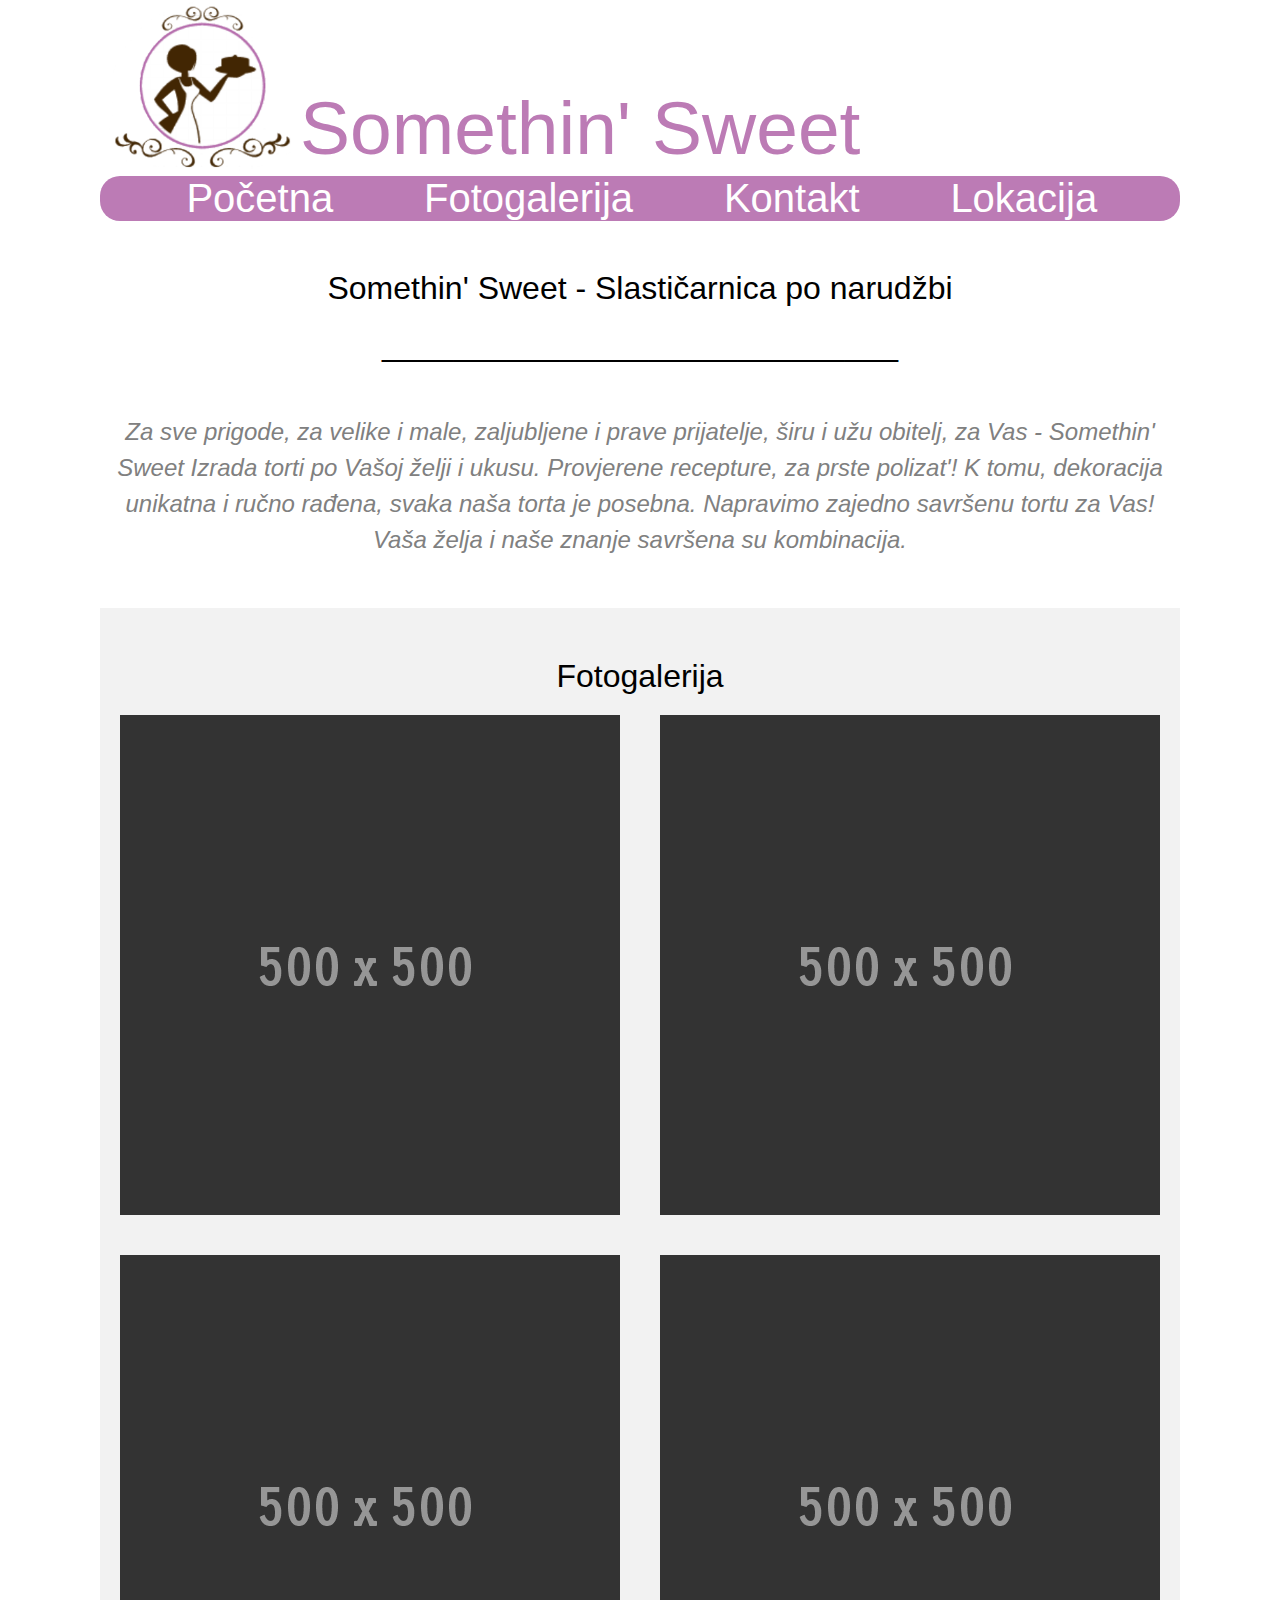
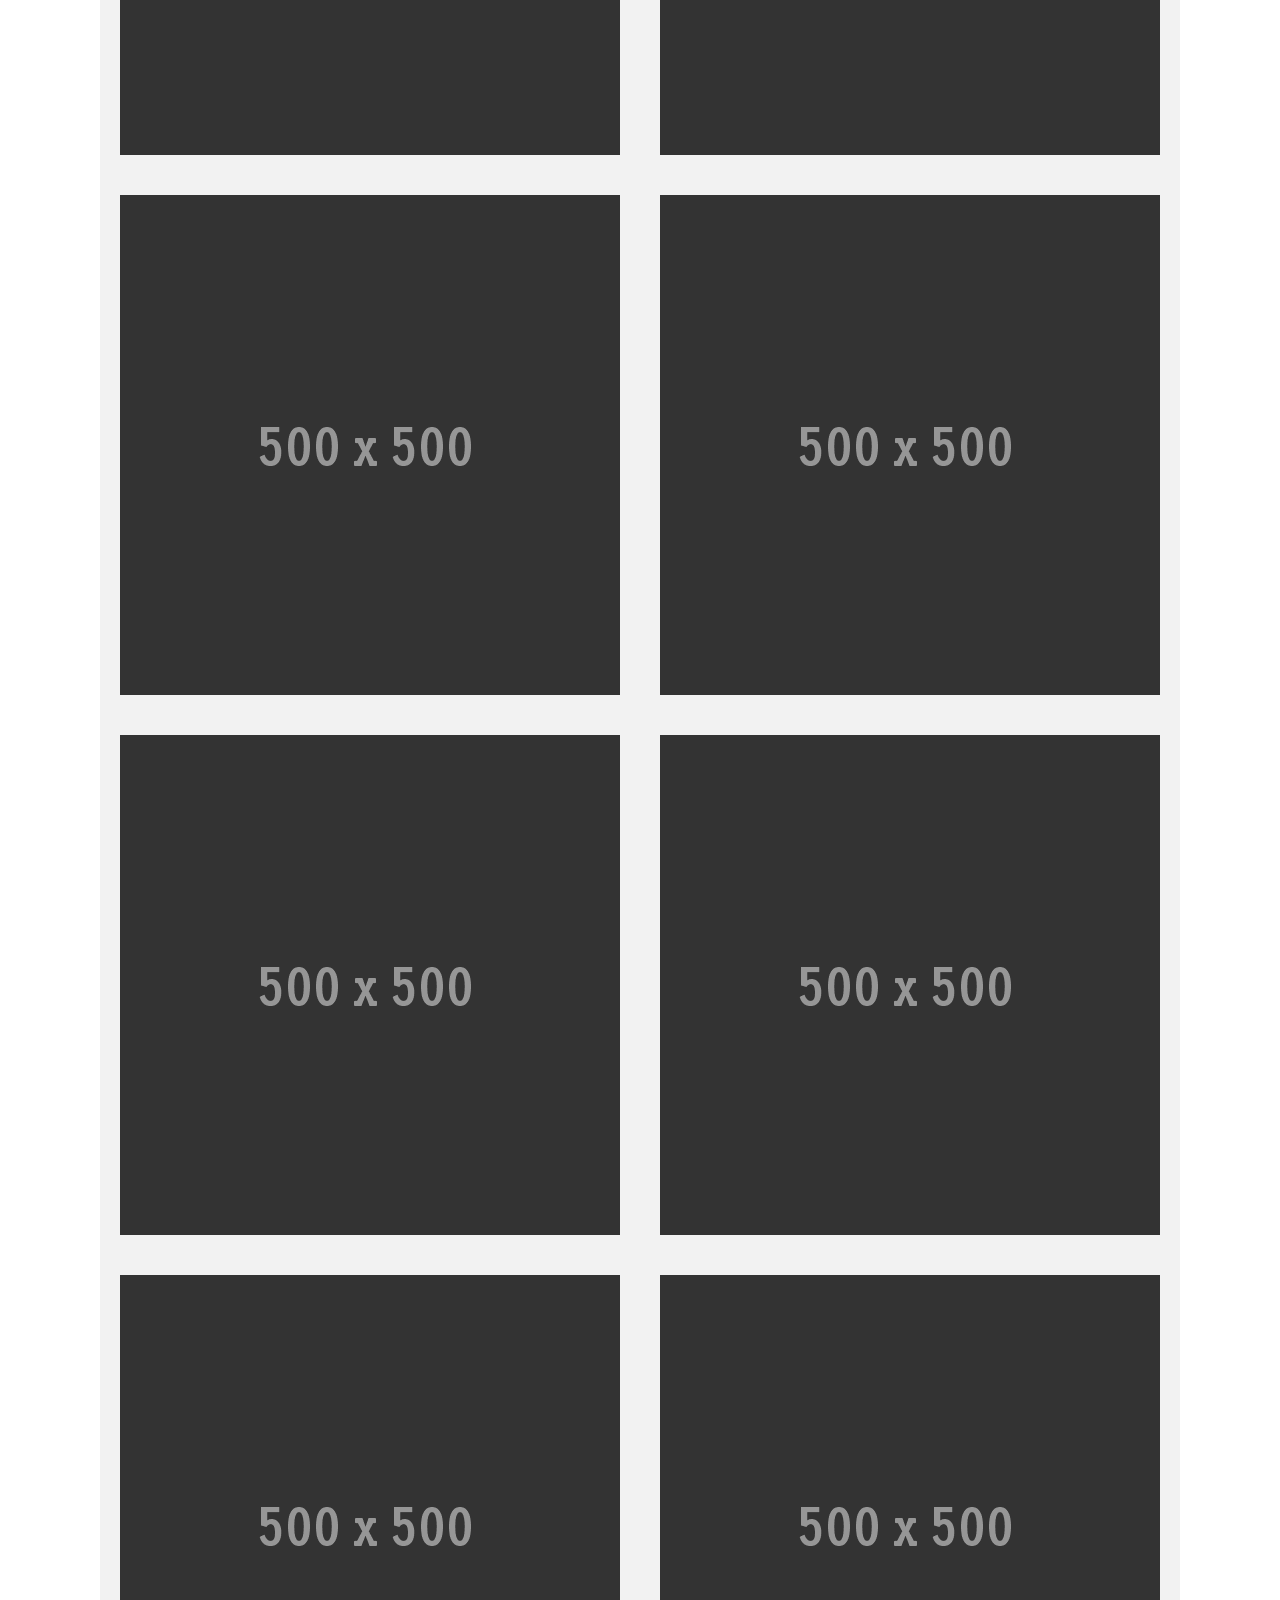
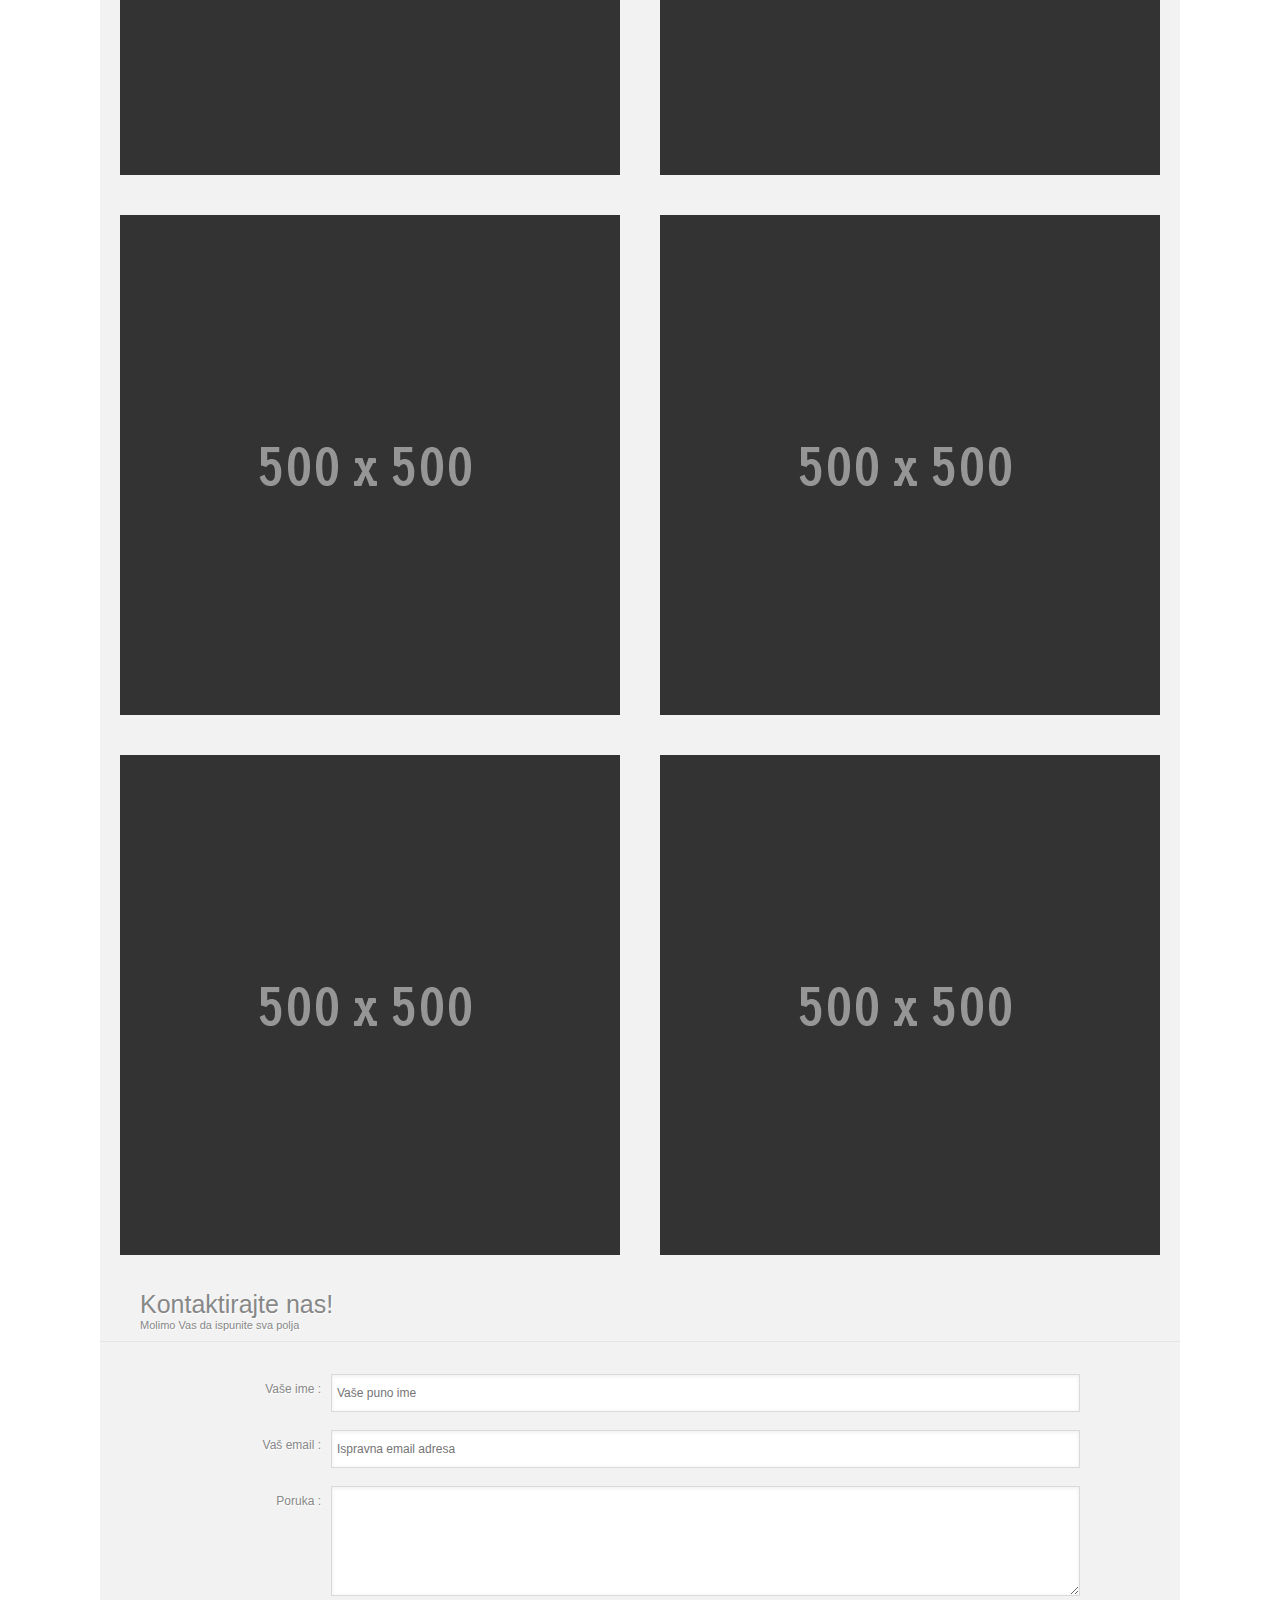
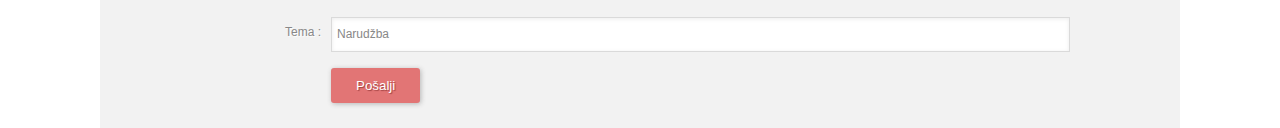
==== HTML/index.html @ 929090ab "Add files via upload" ====
<!DOCTYPE html>
<html>
<head>
	
	
	<title>Somethin' Sweet</title>

	<link rel="stylesheet" type="text/css" href="style.css"/>
	<link href='http://fonts.googleapis.com/css?family=Open+Sans' rel='stylesheet' type='text/css'>

	<meta charset="utf-8"/>
	<meta name="Creator" content="Dora Korenić & Vedran Mikolčević" />
	<meta name="Publisher" content="Somethin' Sweet slastičarna" />

</head>
	<body>

		<header>
			<div id="wrapperhead">

				<img src="img\logo.PNG">
				<h1>Somethin' Sweet</h1>
				<nav>
					<ul>
				      
				      <li><a href="#">Početna</a></li>
				      <li><a href="#">Fotogalerija</a></li>
				      <li><a href="#">Kontakt</a></li>
				      <li><a href="#">Lokacija</a></li>
				    </ul>
	
				</nav>
				</div>

			</header>
		<div id="wrapper">

			
			<main>
			<div class="intro">
			<center>
				<h1> Somethin' Sweet - Slastičarnica po narudžbi </h1>
				<h1> _____________________________ </h1>
								<h2> Za sve prigode, za velike i male, zaljubljene i prave prijatelje, širu i užu obitelj, za Vas - Somethin' Sweet
								Izrada torti po Vašoj želji i ukusu.
								Provjerene recepture, za prste polizat'!
								K tomu, dekoracija unikatna i ručno rađena, svaka naša torta je posebna. Napravimo zajedno savršenu tortu za Vas! Vaša želja i naše znanje savršena su kombinacija.</h2>




			</center>
			</div>
			</main>
			<div class="gallery">

			<center><h1> Fotogalerija </h1></center>
			<img src="img/500px.png">
			<img id="right" src="img/500px.png">
			<div id="clear"></div>
			<img src="img/500px.png">
			<img id="right" src="img/500px.png">
			<div id="clear"></div>
			<img src="img/500px.png">
			<img id="right" src="img/500px.png">
			<div id="clear"></div>
			<img src="img/500px.png">
			<img id="right" src="img/500px.png">
			<div id="clear"></div>
			<img src="img/500px.png">
			<img id="right" src="img/500px.png">
			<div id="clear"></div>
			<img src="img/500px.png">
			<img id="right" src="img/500px.png">
			<div id="clear"></div>
			<img src="img/500px.png">
			<img id="right" src="img/500px.png">
			<div id="clear"></div>
			
			</div>
			<div class="contact">
							
			
<form action="" method="post" class="basic-grey">
    <h1>Kontaktirajte nas! 
        <span>Molimo Vas da ispunite sva polja</span>
    </h1>
    <label>
        <span>Vaše ime :</span>
        <input id="name" type="text" name="name" placeholder="Vaše puno ime" />
    </label>
    
    <label>
        <span>Vaš email :</span>
        <input id="email" type="email" name="email" placeholder="Ispravna email adresa" />
    </label>
    
    <label>
        <span>Poruka :</span>
        <textarea id="message" name="message" placeholder=""></textarea>
    </label> 
     <label>
        <span>Tema :</span><select name="selection">
        <option value="Narudžba">Narudžba</option>
        <option value="Upit o našim uslugama">Upit o našim uslugama</option>
        <option value="Reklamacija">Reklamacija</option>
        </select>
    </label>    
     <label>
        <span>&nbsp;</span> 
        <input type="button" class="button" value="Pošalji" /> 
    </label>    
</form>


			</div>










			
			<footer>




			</footer>
		</div>
	</body>
---- HTML/style.css ----
* {
	margin:0px;
	padding: 0px;
	font-family: Helvetica;
	font-weight: 100;
}
div#wrapper {
	width: 1080px;
	margin: 0 auto;
	

}
div#wrapperhead {
	width: 1080px;
	margin: 0 auto;
	

}
header {
	
	margin-top: 0px;
	position: fixed;
	background-color: white;
	opacity: 0.99;
	width: 100%;
	
}
header h1 {
	font-size:75px;
	color:rgb(188, 122, 181) ;
	font-weight: lighter;
	padding-top: 85px;
	font-family: "Arial";
}
header img, ul {
	float: left;
	clear: both;
}
header img {
	width:200px;
}
main img {
	float:left;
}
header ul {
	
border-radius: 20px;
}
nav ul {
	width:100%;
	background-color: rgb(188, 122, 181);
}
nav li {
	display: inline;
	margin-left: 8%;}
nav a {
	font-size: 40px;
	text-decoration: none;

}


main {
	padding-top: 250px;
}
.gallery {
	background-color: #f2f2f2;
}
.gallery img {
	float:left;
	margin: 20px;
}
.gallery h1 {
	padding-top: 50px;
}
div#clear {
	clear:both;
}
img#right {
	float:right;
}
/* links */
a:link {
    color: white;
}
a:visited {
    color: white;
}
a:hover {
    color: black;
    border-bottom: 4px solid gray;
}
a:active {
    color: blue;
}

.intro h2{
	color: gray;
	font-style: italic;
	line-height: 1.5;
	padding: 50px 0px;
}
.intro h1 {

	padding-top: 20px;
}


/* form */
/* Basic Grey */
.basic-grey {
    margin-left:auto;
    margin-right:auto;
    max-width: 100%;
    background: #F2F2F2;
    padding: 25px 15px 25px 10px;
    font: 12px Georgia, "Times New Roman", Times, serif;
    color: #888;
    text-shadow: 1px 1px 1px #FFF;
    
}
.basic-grey h1 {
    font-size: 25px;
    padding: 0px 0px 10px 40px;
    display: block;
    border-bottom:1px solid #E4E4E4;
    margin: -10px -15px 30px -10px;;
    color: #888;
}
.basic-grey h1>span {
    display: block;
    font-size: 11px;
}
.basic-grey label {
    display: block;
    margin: 0px;
}
.basic-grey label>span {
    float: left;
    width: 20%;
    text-align: right;
    padding-right: 10px;
    margin-top: 10px;
    color: #888;
}
.basic-grey input[type="text"], .basic-grey input[type="email"], .basic-grey textarea, .basic-grey select {
    border: 1px solid #DADADA;
    color: #888;
    height: 30px;
    margin-bottom: 16px;
    margin-right: 6px;
    margin-top: 2px;
    outline: 0 none;
    padding: 3px 3px 3px 5px;
    width: 70%;
    font-size: 12px;
    line-height:15px;
    box-shadow: inset 0px 1px 4px #ECECEC;
    -moz-box-shadow: inset 0px 1px 4px #ECECEC;
    -webkit-box-shadow: inset 0px 1px 4px #ECECEC;
}
.basic-grey textarea{
    padding: 5px 3px 3px 5px;
}
.basic-grey select {
    background: #FFF url('down-arrow.png') no-repeat right;
    background: #FFF url('down-arrow.png') no-repeat right);
    appearance:none;
    -webkit-appearance:none; 
    -moz-appearance: none;
    text-indent: 0.01px;
    text-overflow: '';
    width: 70%;
    height: 35px;
    line-height: 25px;
}
.basic-grey textarea{
    height:100px;
}
.basic-grey .button {
    background: #E27575;
    border: none;
    padding: 10px 25px 10px 25px;
    color: #FFF;
    box-shadow: 1px 1px 5px #B6B6B6;
    border-radius: 3px;
    text-shadow: 1px 1px 1px #9E3F3F;
    cursor: pointer;
}
.basic-grey .button:hover {
    background: #CF7A7A
}
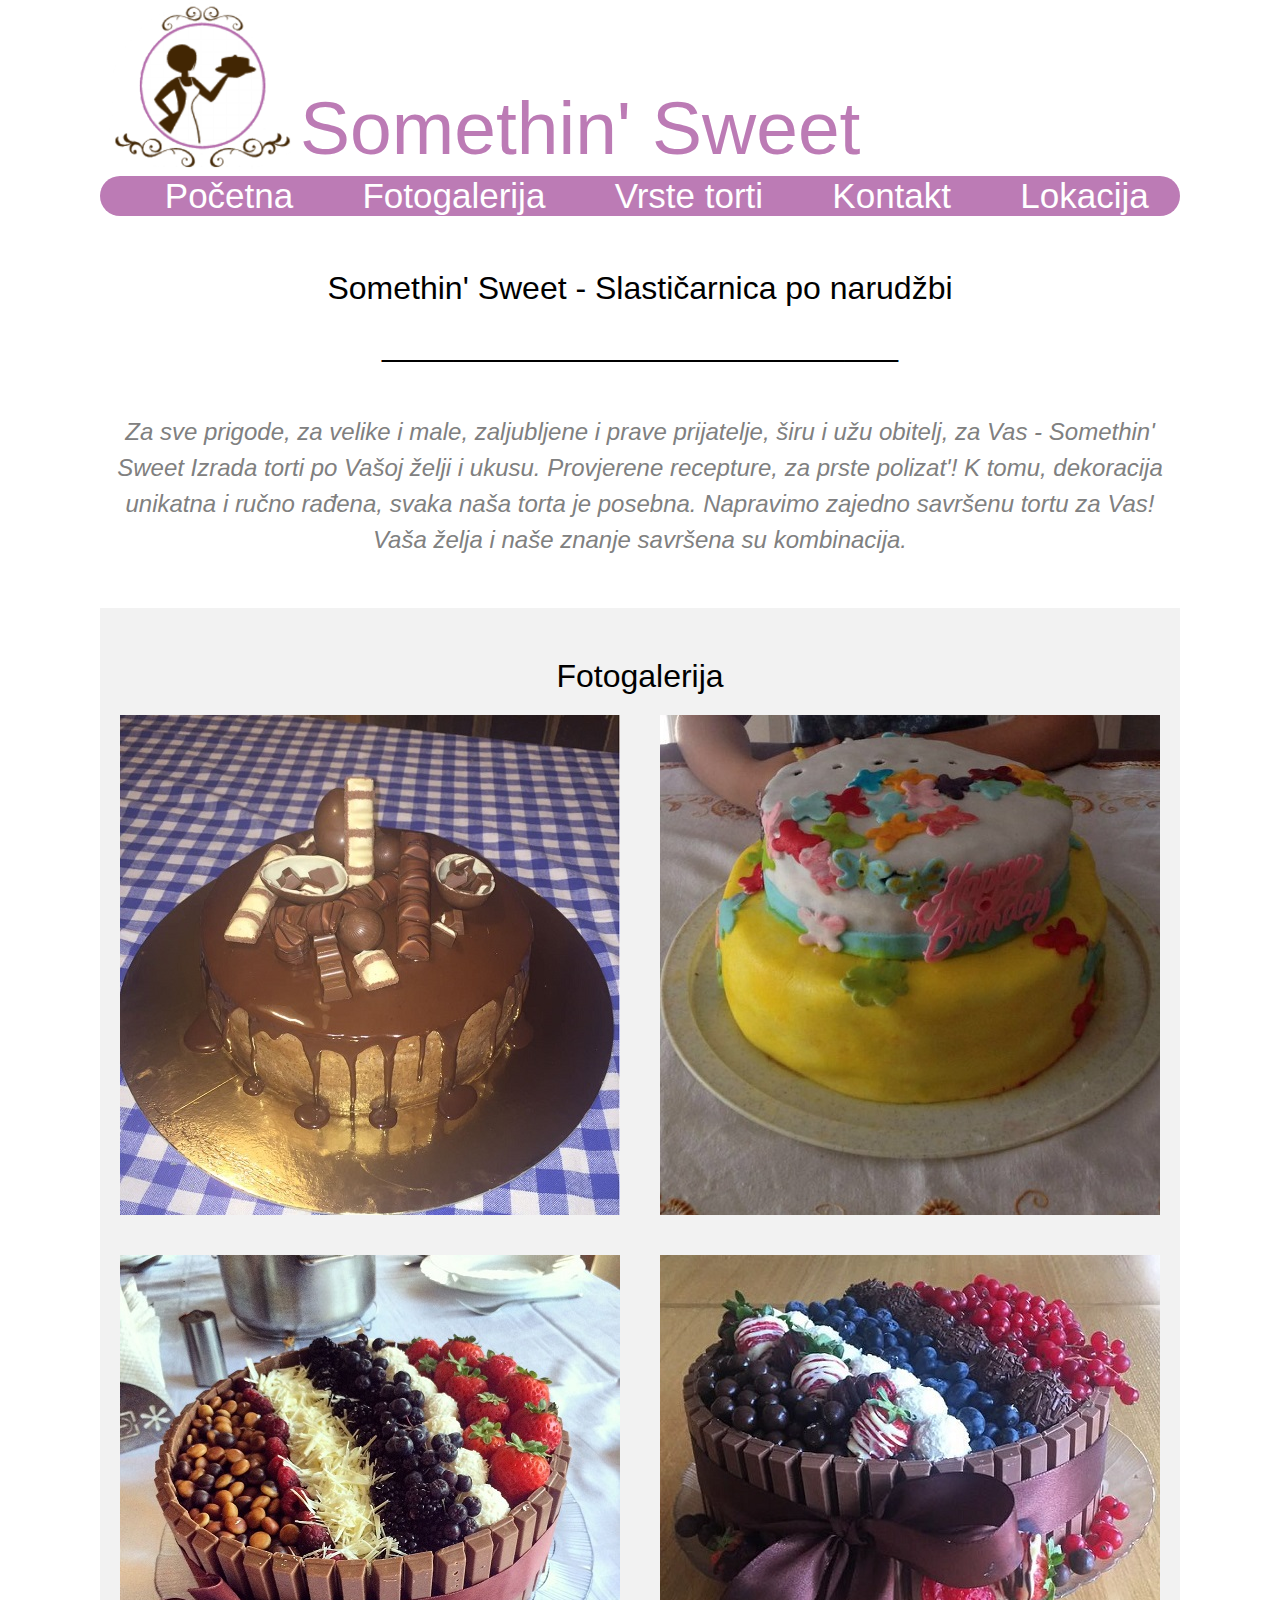
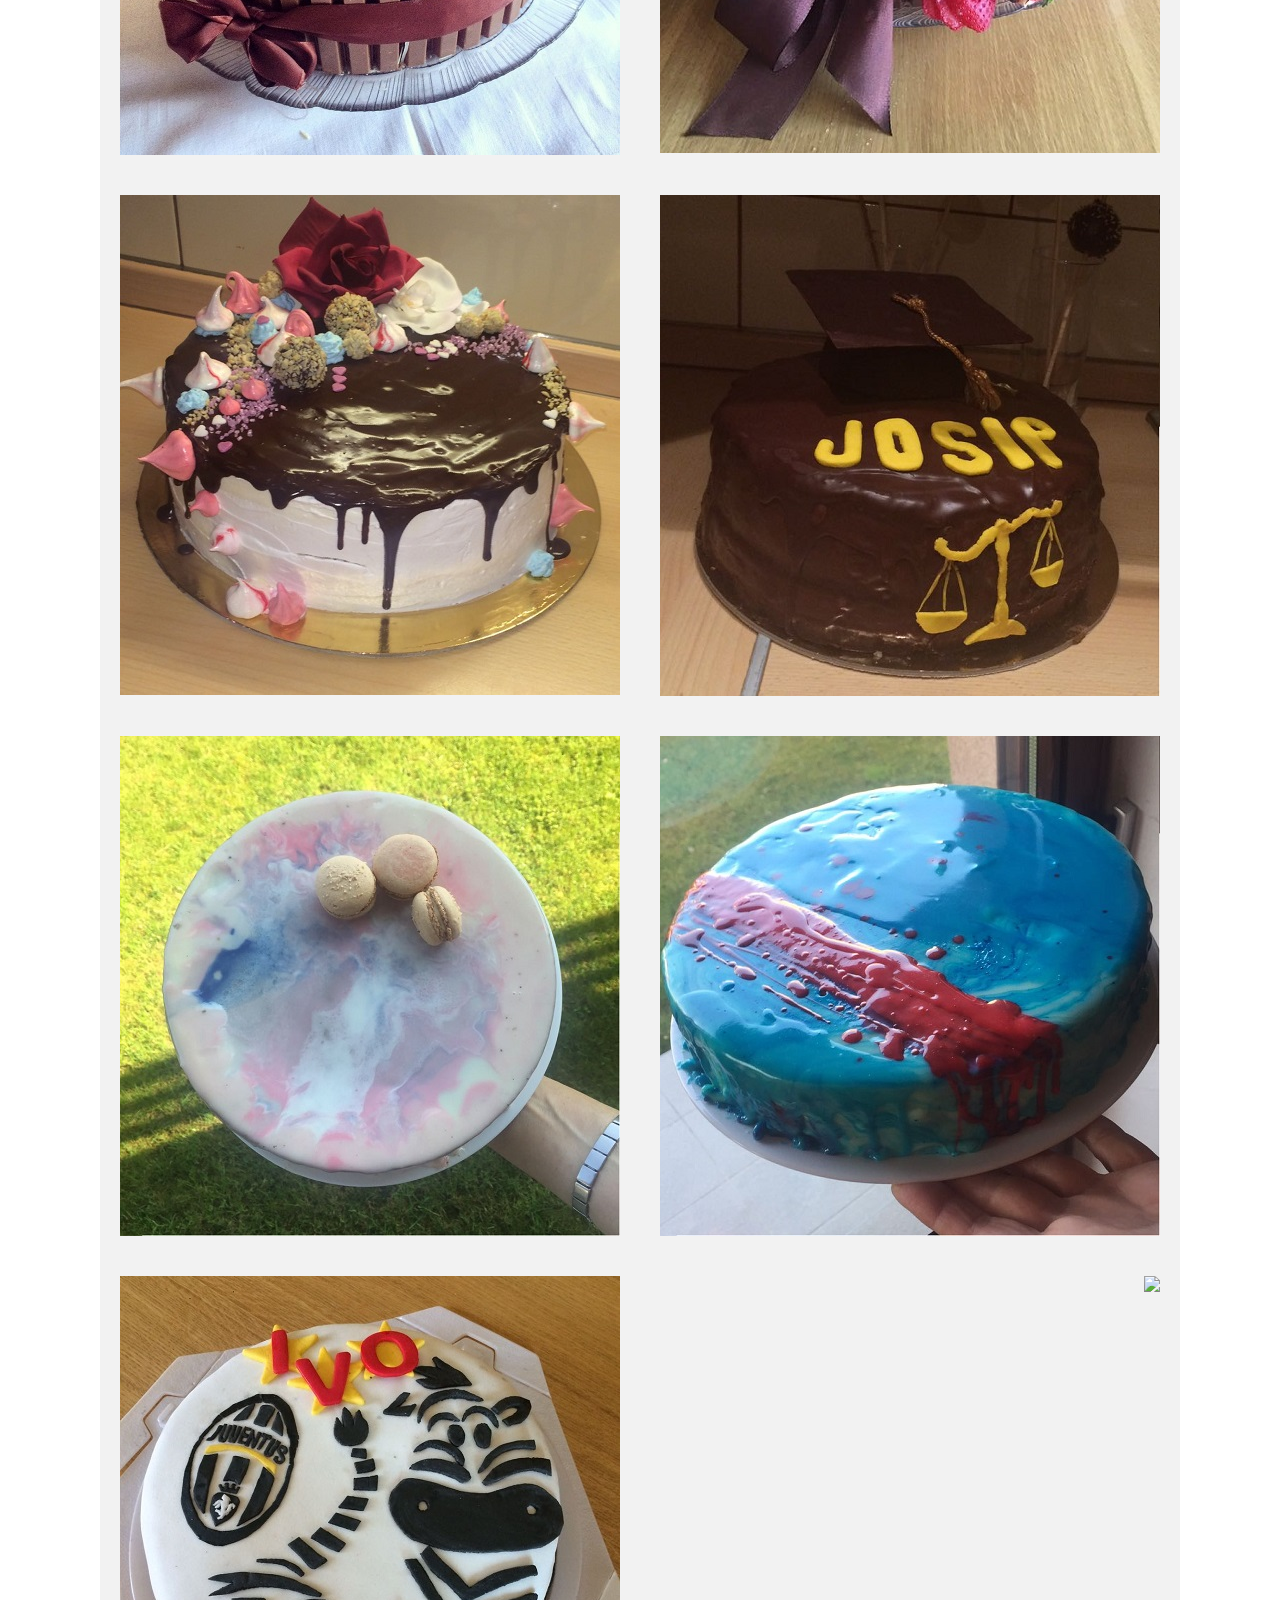
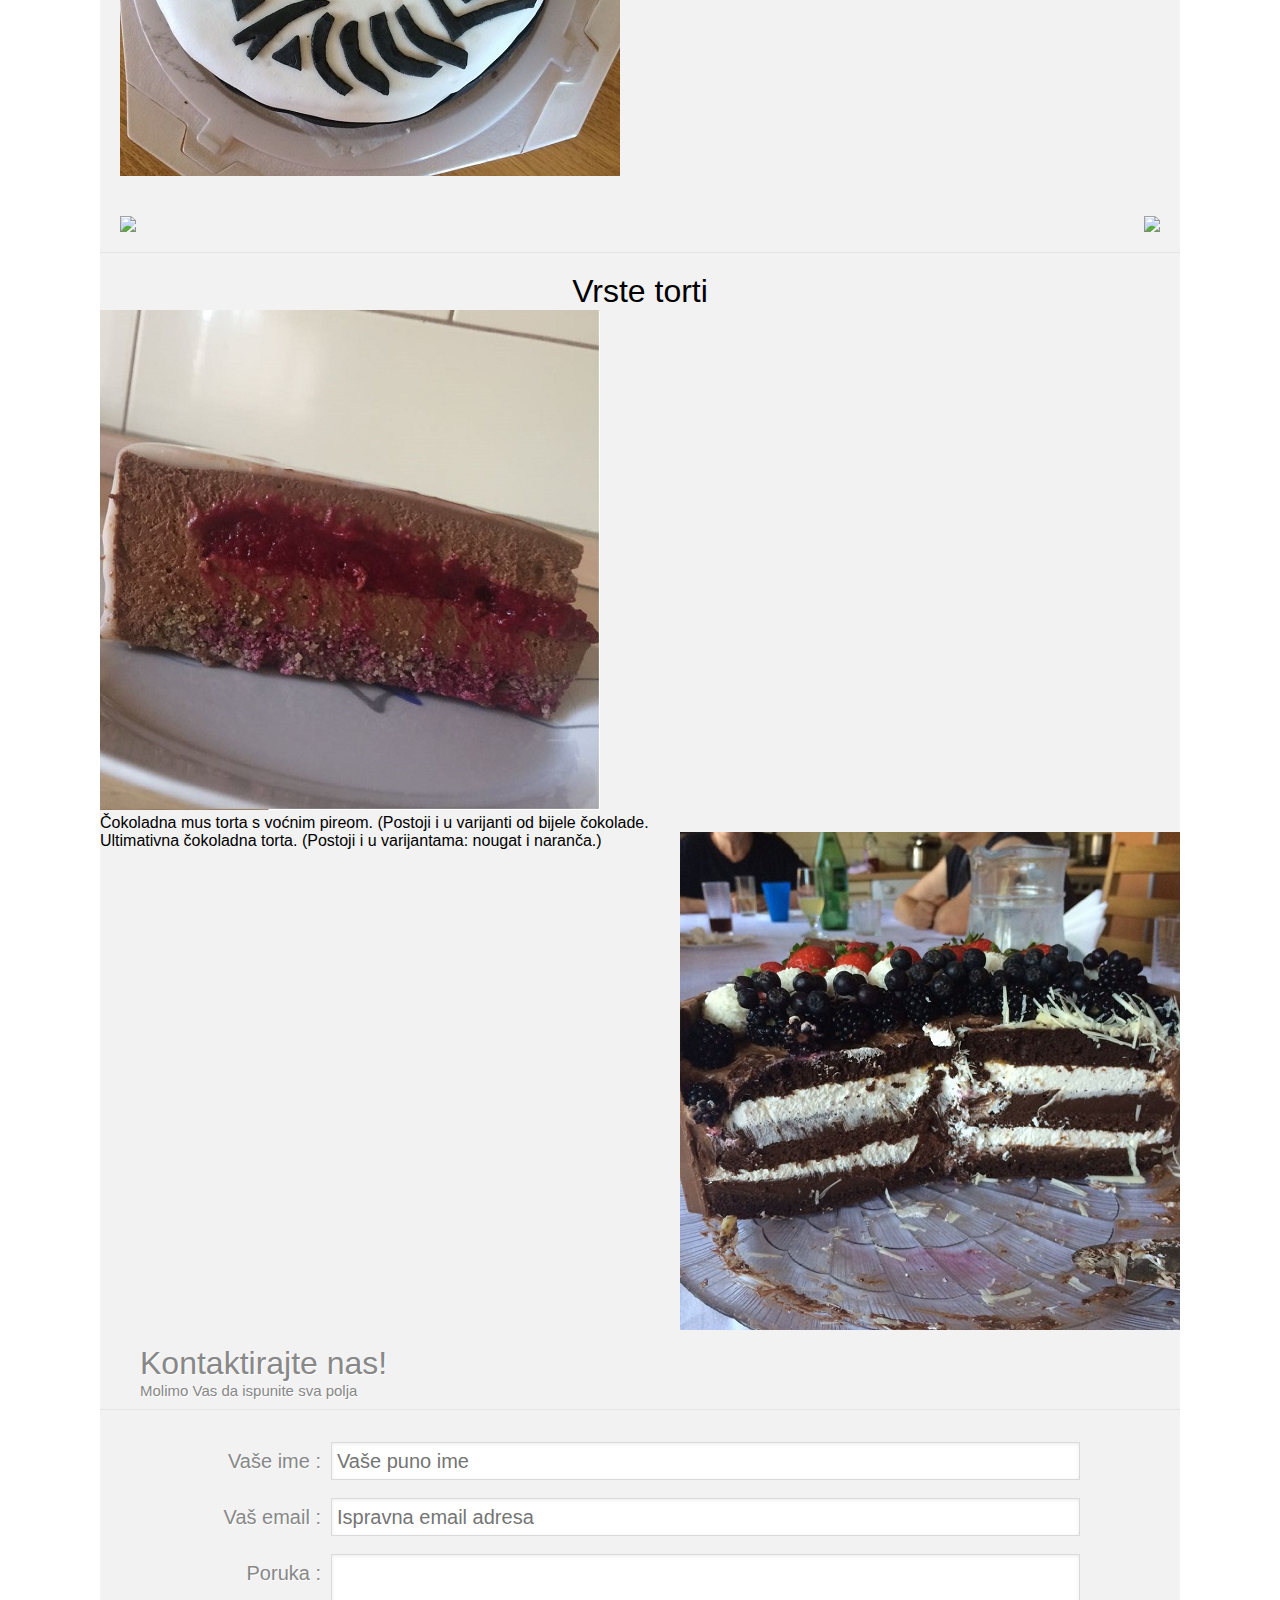
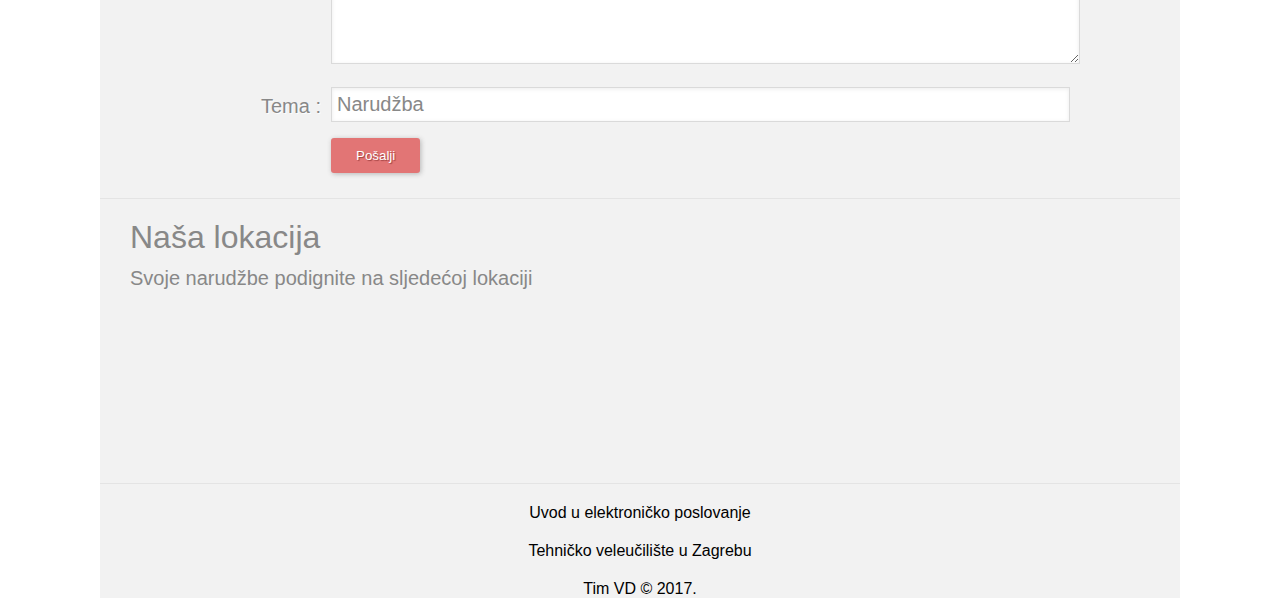
==== commit 48c541c4: "Add files via upload" ====
--- a/HTML/index.html
+++ b/HTML/index.html
@@ -20,13 +20,16 @@
 
 				<img src="img\logo.PNG">
 				<h1>Somethin' Sweet</h1>
+				
 				<nav>
 					<ul>
 				      
 				      <li><a href="#">Početna</a></li>
-				      <li><a href="#">Fotogalerija</a></li>
-				      <li><a href="#">Kontakt</a></li>
-				      <li><a href="#">Lokacija</a></li>
+				      <li><a href="#f">Fotogalerija</a></li>
+					  <li><a href="#v">Vrste torti</a></li>
+				      <li><a href="#k">Kontakt</a></li>
+				      <li><a href="#l">Lokacija</a></li>
+					 
 				    </ul>
 	
 				</nav>
@@ -53,33 +56,50 @@
 			</div>
 			</main>
 			<div class="gallery">
-
+<a name="f"></a>
 			<center><h1> Fotogalerija </h1></center>
-			<img src="img/500px.png">
-			<img id="right" src="img/500px.png">
+			<img src="img/1.jpg">
+			<img id="right" src="img/2.jpg">
 			<div id="clear"></div>
-			<img src="img/500px.png">
-			<img id="right" src="img/500px.png">
+			<img src="img/3.jpg">
+			<img id="right" src="img/4.jpg">
 			<div id="clear"></div>
-			<img src="img/500px.png">
-			<img id="right" src="img/500px.png">
+			<img src="img/5.jpg">
+			<img id="right" src="img/6.jpg">
 			<div id="clear"></div>
-			<img src="img/500px.png">
-			<img id="right" src="img/500px.png">
+			<img src="img/7.jpg">
+			<img id="right" src="img/8.jpg">
 			<div id="clear"></div>
-			<img src="img/500px.png">
-			<img id="right" src="img/500px.png">
+			<img src="img/9.jpg">
+			<img id="right" src="img/10.jpg">
 			<div id="clear"></div>
-			<img src="img/500px.png">
-			<img id="right" src="img/500px.png">
-			<div id="clear"></div>
-			<img src="img/500px.png">
-			<img id="right" src="img/500px.png">
+			<img src="img/11.jpg">
+			<img id="right" src="img/12.jpg">
 			<div id="clear"></div>
 			
 			</div>
+			<a name="v"></a>
+			
+			
+			<div class="vrste">
+
+			<center><h1> Vrste torti </h1></center>
+			<figure>
+			<img src="img/mus.jpeg">
+			<figcaption>
+			Čokoladna mus torta s voćnim pireom. (Postoji i u varijanti od bijele čokolade.
+			</figcaption>
+			</figure>
+			
+			<img id="right" src="img/coko.jpeg">
+			<p id="right">Ultimativna čokoladna torta. (Postoji i u varijantama: nougat i naranča.)</p>
+			<div id="clear"></div>
+			
+			
+			</div>
+			
 			<div class="contact">
-							
+		<a name="k"></a>					
 			
 <form action="" method="post" class="basic-grey">
     <h1>Kontaktirajte nas! 
@@ -114,9 +134,18 @@
 
 
 			</div>
+			
+			
+			
+			<a name="l"></a>
+			<div class="lokacija">
+	<h1> Naša lokacija </br>
+	<span> Svoje narudžbe podignite na sljedećoj lokaciji</span></h1>
+	</br></br>
+	<iframe src="https://www.google.com/maps/embed?pb=!1m18!1m12!1m3!1d12489.059152813727!2d15.964719215124244!3d45.79880579489968!2m3!1f0!2f0!3f0!3m2!1i1024!2i768!4f13.1!3m3!1m2!1s0x4765d6f4aaa0edf1%3A0xaae725977ae341ed!2sUl.+Vrbik+III+4%2C+10000%2C+Zagreb!5e0!3m2!1shr!2shr!4v1494342653395" width="100%" height="100%" frameborder="0" style="border:0" allowfullscreen></iframe>
 
 
-
+			</div>
 
 
 
@@ -127,9 +156,16 @@
 			
 			<footer>
 
+				<p>Uvod u elektroničko poslovanje</p>
+
+
+				<p>Tehničko veleučilište u Zagrebu</p>
+
+				<p>Tim VD © 2017.</p>
 
 
 
 			</footer>
+			
 		</div>
 	</body>--- a/HTML/style.css
+++ b/HTML/style.css
@@ -52,9 +52,9 @@
 }
 nav li {
 	display: inline;
-	margin-left: 8%;}
+	margin-left: 6%;}
 nav a {
-	font-size: 40px;
+	font-size: 35px;
 	text-decoration: none;
 
 }
@@ -114,22 +114,22 @@
     max-width: 100%;
     background: #F2F2F2;
     padding: 25px 15px 25px 10px;
-    font: 12px Georgia, "Times New Roman", Times, serif;
+    font: 20px Georgia, "Times New Roman", Times, serif;
     color: #888;
     text-shadow: 1px 1px 1px #FFF;
     
 }
 .basic-grey h1 {
-    font-size: 25px;
+    font-size: 32px;
     padding: 0px 0px 10px 40px;
     display: block;
     border-bottom:1px solid #E4E4E4;
-    margin: -10px -15px 30px -10px;;
+    margin: -10px -15px 30px -10px;
     color: #888;
 }
 .basic-grey h1>span {
     display: block;
-    font-size: 11px;
+    font-size: 15px;
 }
 .basic-grey label {
     display: block;
@@ -153,7 +153,7 @@
     outline: 0 none;
     padding: 3px 3px 3px 5px;
     width: 70%;
-    font-size: 12px;
+    font-size: 20px;
     line-height:15px;
     box-shadow: inset 0px 1px 4px #ECECEC;
     -moz-box-shadow: inset 0px 1px 4px #ECECEC;
@@ -189,4 +189,44 @@
 }
 .basic-grey .button:hover {
     background: #CF7A7A
-}+}
+
+
+footer p{
+	font:15px;
+	text-align:center;
+	background:#f2f2f2;
+		padding-top:20px;
+
+	
+}
+footer{
+	border-top:1px solid #E4E4E4;
+}
+
+.vrste {
+	background:#f2f2f2;
+	border-top:1px solid #E4E4E4;
+	padding-top:20px;
+
+}
+.lokacija {
+	background:#f2f2f2;
+	border-top:1px solid #E4E4E4;
+	padding-top:20px;
+	
+}
+
+.lokacija h1{
+	padding-left:30px;
+	font-size: 32px;
+
+    display: block;
+ 
+    
+    color: #888;
+}
+.lokacija span{
+	font-size:20px;
+	
+}
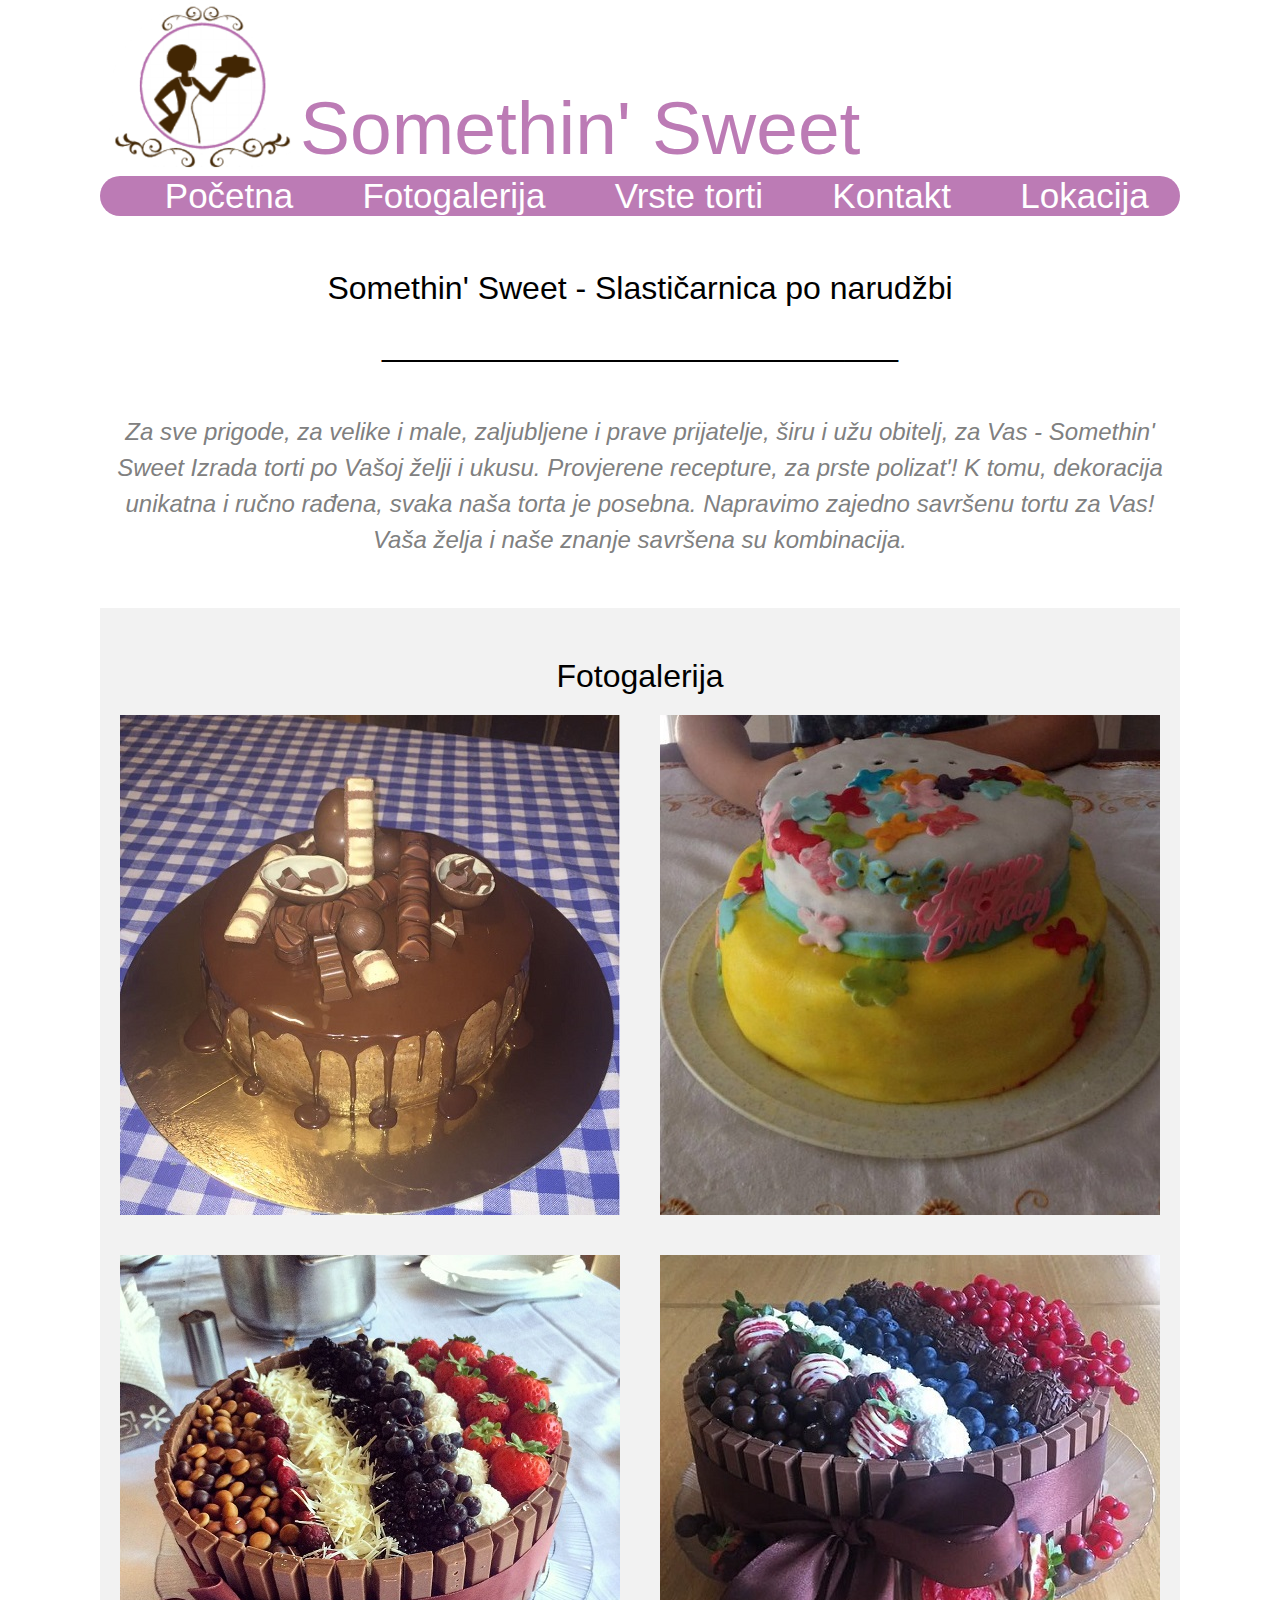
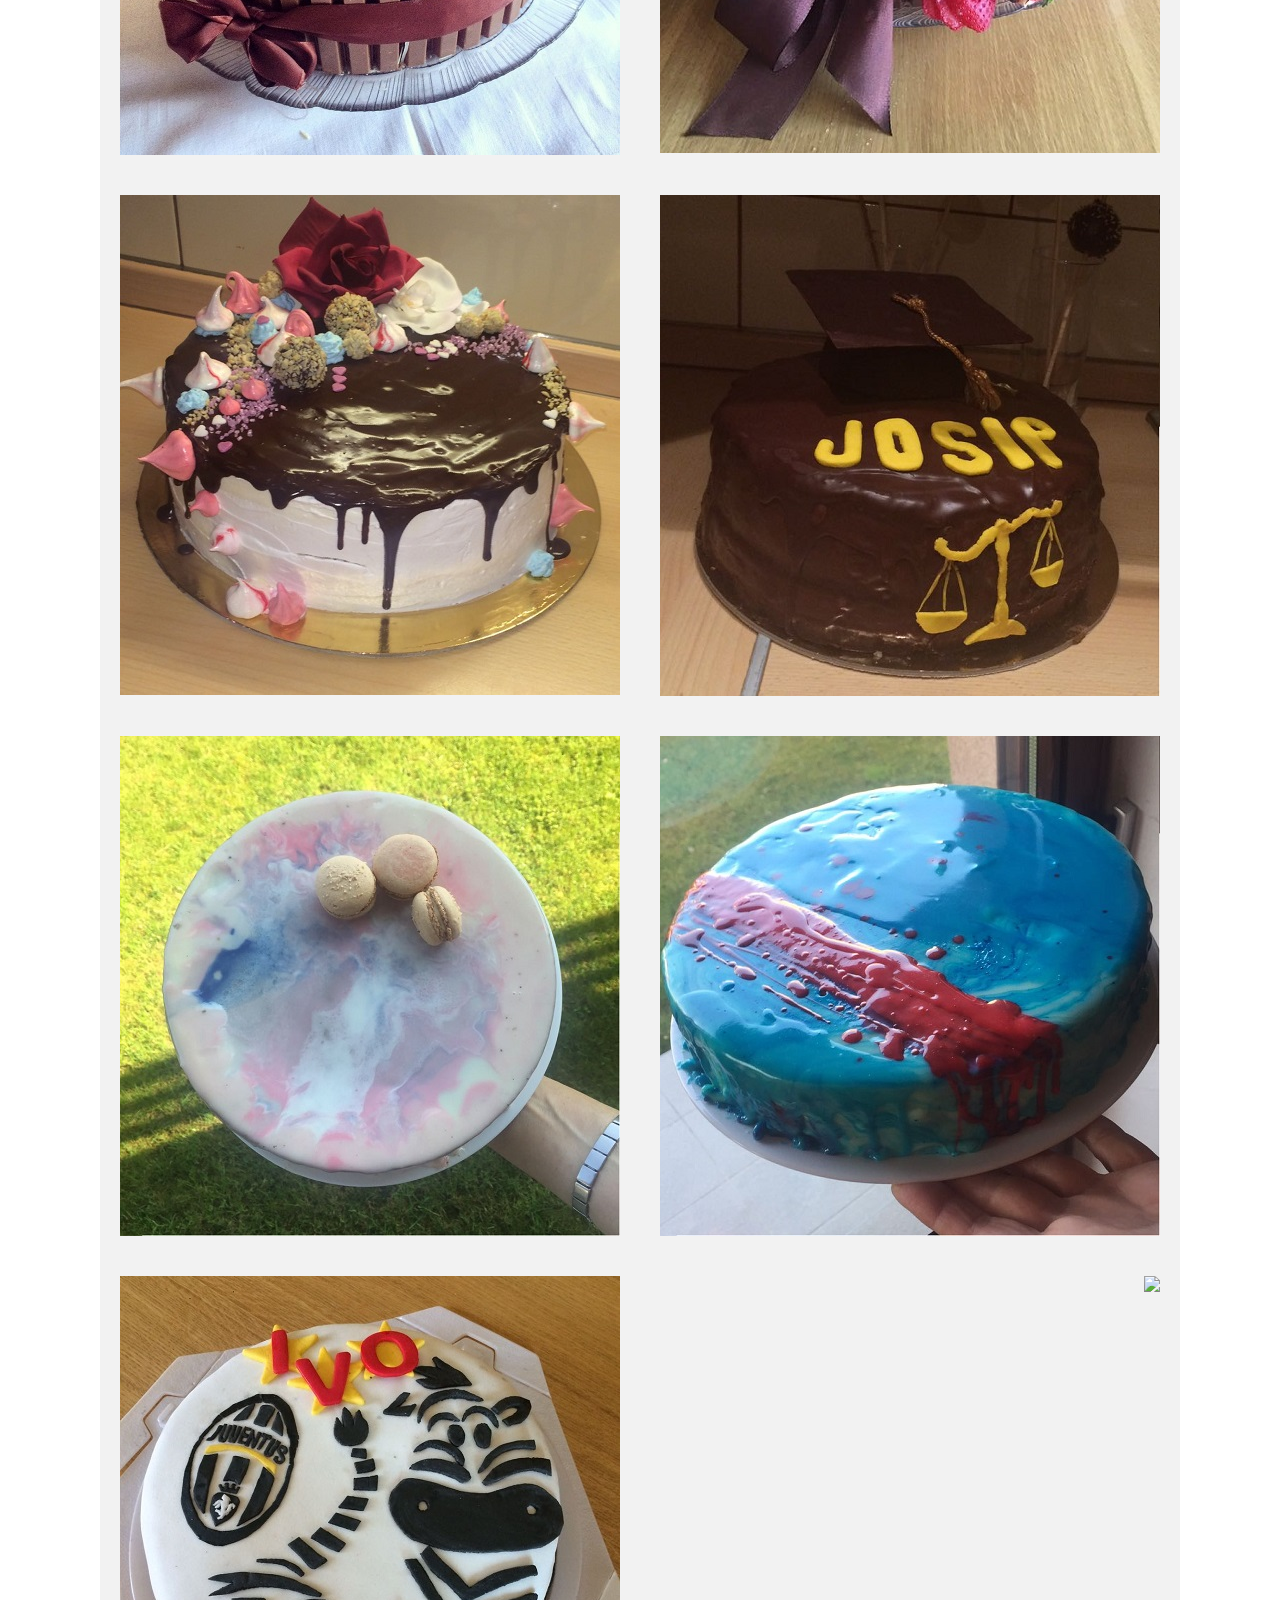
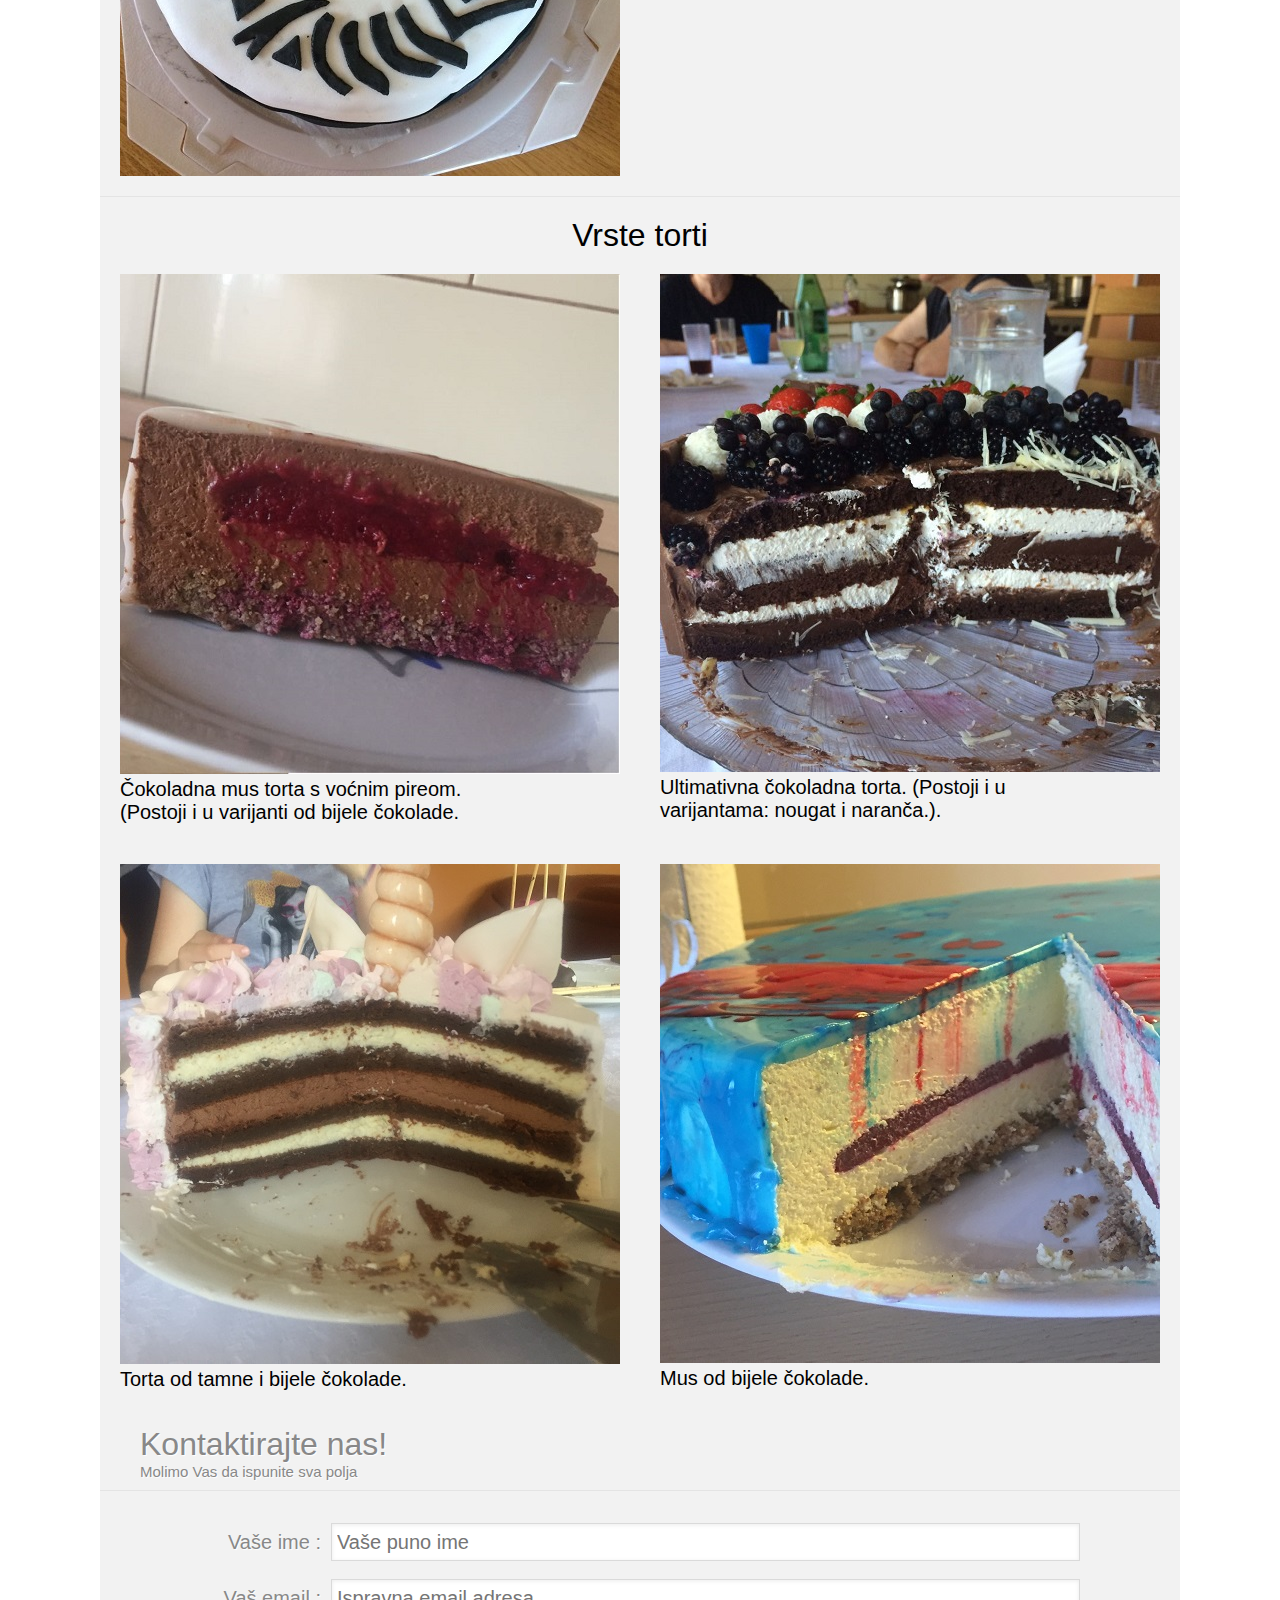
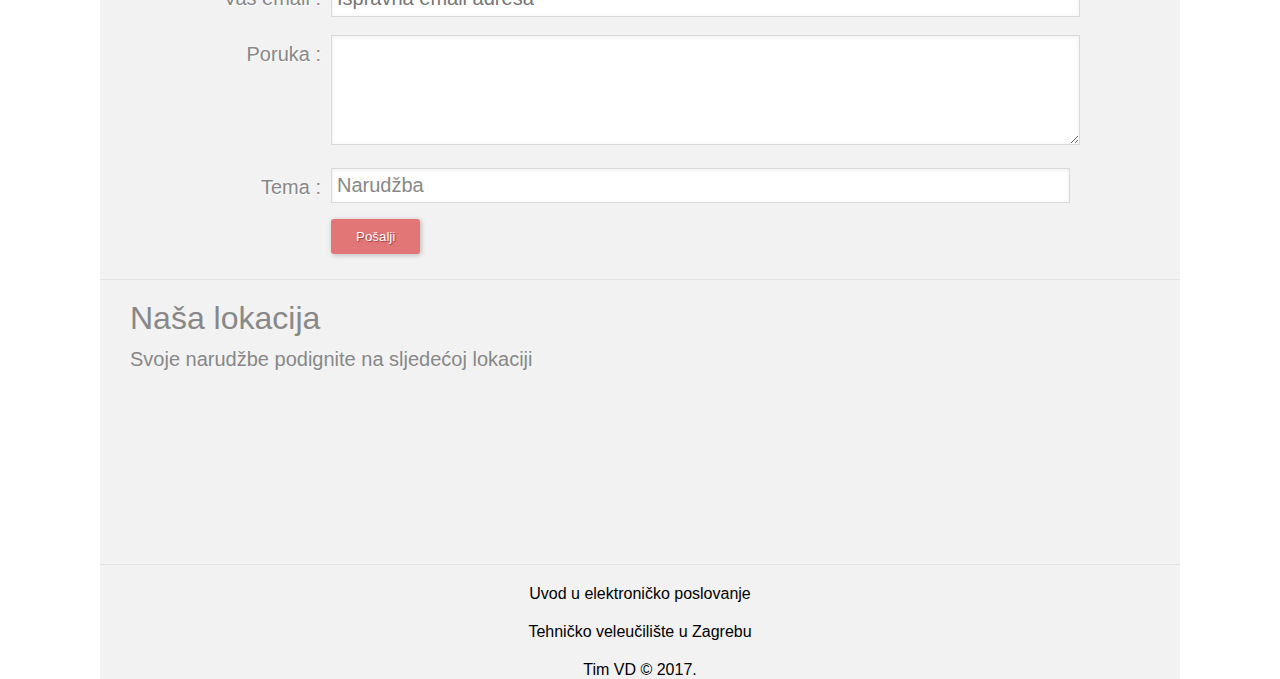
==== commit e62160f4: "Add files via upload" ====
--- a/HTML/index.html
+++ b/HTML/index.html
@@ -73,9 +73,7 @@
 			<img src="img/9.jpg">
 			<img id="right" src="img/10.jpg">
 			<div id="clear"></div>
-			<img src="img/11.jpg">
-			<img id="right" src="img/12.jpg">
-			<div id="clear"></div>
+			
 			
 			</div>
 			<a name="v"></a>
@@ -91,8 +89,27 @@
 			</figcaption>
 			</figure>
 			
-			<img id="right" src="img/coko.jpeg">
-			<p id="right">Ultimativna čokoladna torta. (Postoji i u varijantama: nougat i naranča.)</p>
+			<figure id="right">
+			<img  src="img/coko.jpeg">
+			<figcaption>
+			Ultimativna čokoladna torta. (Postoji i u varijantama: nougat i naranča.).
+			</figcaption>
+			</figure>
+			<div id="clear"></div>
+			<figure>
+			<img  src="img/image2.JPG">
+			<figcaption>
+			Torta od tamne i bijele čokolade.
+			</figcaption>
+			</figure>
+			<figure id="right">
+			<img  src="img/image3.JPG">
+			<figcaption>
+			Mus od bijele čokolade.
+			</figcaption>
+			</figure>
+			
+			
 			<div id="clear"></div>
 			
 			
--- a/HTML/style.css
+++ b/HTML/style.css
@@ -230,3 +230,64 @@
 	font-size:20px;
 	
 }
+figure {
+	float: left;
+	width: 500px;
+	margin: 20px;
+	
+	
+}
+
+figcaption {
+	font-size: 20px;
+	width: 75%;
+}
+figure#right {
+
+	float:right;
+}
+
+@media only screen and (max-width: 1080px) {
+    nav li {
+	display: block;
+	
+	margin-left: 6%;}
+	div#wrapper {
+	width: 90%;
+	margin: 0 auto;}
+		div#wrapperhead {
+			width: 90%;
+	margin: 0 auto;
+			
+		}
+	nav ul {
+		text-align: center;
+		width:100%;
+	}
+	header h1 {
+	font-size:55px;
+		padding-top: 50px;
+	}
+
+}
+@media only screen and (max-width: 680px) {
+	
+    nav li {
+	display: block;
+	
+	margin-left: 6%;}
+	nav ul {
+		text-align: center;
+		width:600px;
+	}
+	div#wrapper {
+	width: 600px;
+	margin: 0 auto;
+	}
+header h1 {
+	font-size:55px;
+	padding-top: 50px;
+	}
+}
+
+
